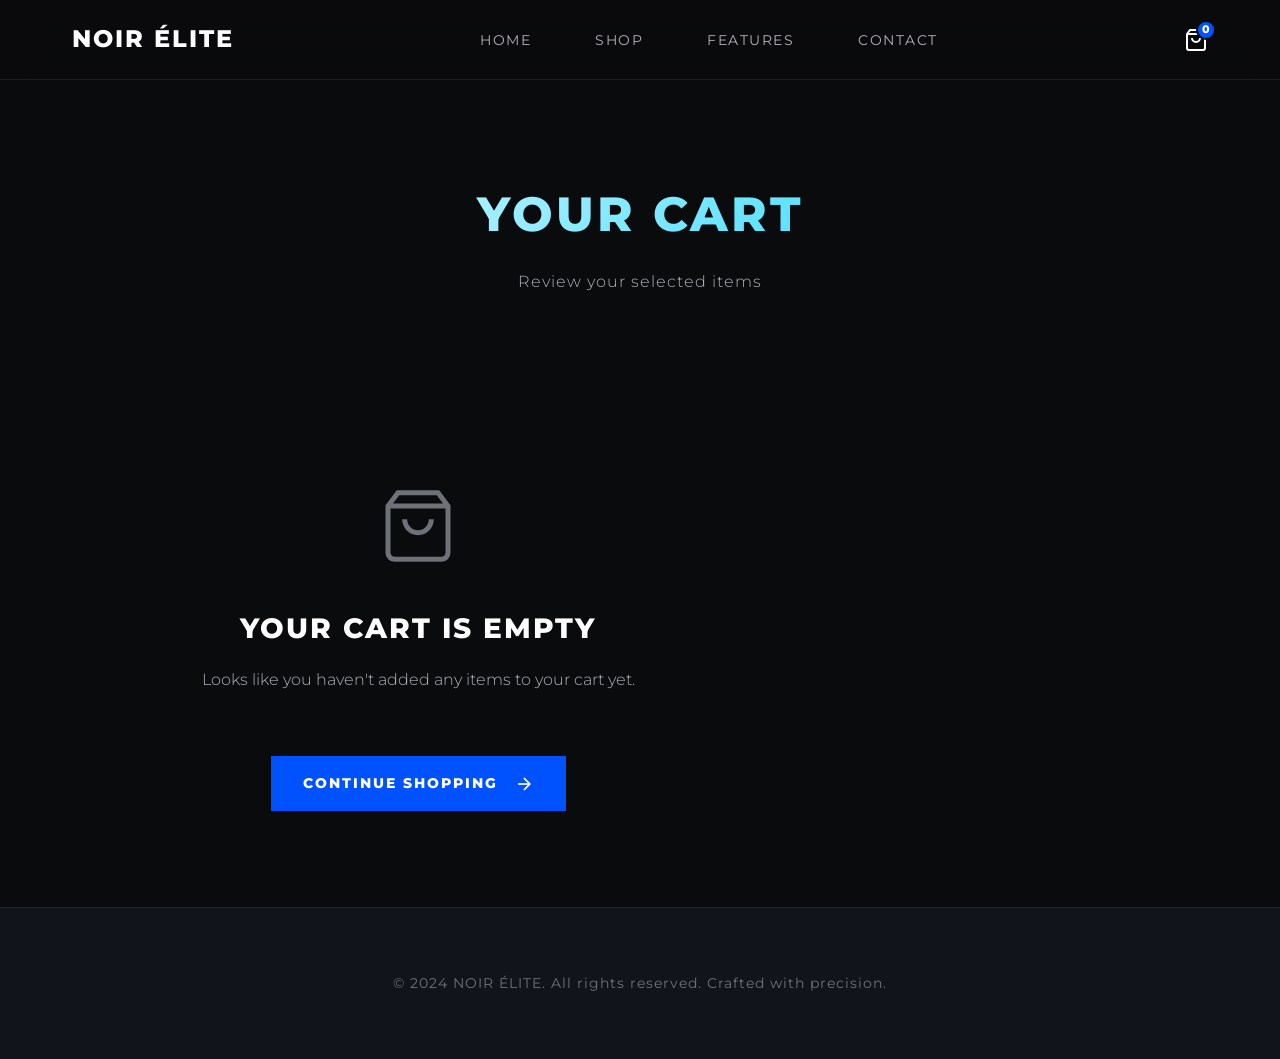
==== cart.html @ 3f2ed835 "Website updated" ====
<!DOCTYPE html>
<html lang="en">
<head>
    <meta charset="UTF-8">
    <meta name="viewport" content="width=device-width, initial-scale=1.0">
    <title>Shopping Cart | NOIR ÉLITE</title>
    <link rel="preconnect" href="https://fonts.googleapis.com">
    <link rel="preconnect" href="https://fonts.gstatic.com" crossorigin>
    <link href="https://fonts.googleapis.com/css2?family=Montserrat:wght@300;400;800&display=swap" rel="stylesheet">
    <link rel="stylesheet" href="style.css">
    <style>
        /* Cart-specific styles */
        .cart-page {
            padding-top: calc(var(--navbar-height) + var(--spacing-xl));
            min-height: 100vh;
        }

        .cart-container {
            max-width: var(--max-width);
            margin: 0 auto;
            padding: 0 var(--spacing-md);
        }

        .cart-header {
            text-align: center;
            margin-bottom: var(--spacing-xl);
        }

        .cart-title {
            font-size: clamp(2rem, 4vw, 3rem);
            font-weight: var(--font-weight-bold);
            letter-spacing: 3px;
            margin-bottom: var(--spacing-sm);
            background: linear-gradient(135deg, var(--color-text-primary) 0%, var(--color-accent-cyan) 100%);
            -webkit-background-clip: text;
            -webkit-text-fill-color: transparent;
            background-clip: text;
        }

        .cart-subtitle {
            font-size: 1rem;
            font-weight: var(--font-weight-light);
            color: var(--color-text-secondary);
            letter-spacing: 1px;
        }

        .cart-content {
            display: grid;
            grid-template-columns: 1fr 380px;
            gap: var(--spacing-lg);
            align-items: start;
        }

        .cart-items {
            display: flex;
            flex-direction: column;
            gap: var(--spacing-md);
        }

        .cart-item {
            background: var(--color-bg-card);
            border: 1px solid var(--color-border);
            padding: var(--spacing-md);
            display: grid;
            grid-template-columns: 120px 1fr auto;
            gap: var(--spacing-md);
            align-items: center;
            transition: all var(--transition-medium);
            position: relative;
        }

        .cart-item::before {
            content: '';
            position: absolute;
            top: 0;
            left: 0;
            right: 0;
            bottom: 0;
            border: 1px solid transparent;
            transition: border-color var(--transition-medium);
            pointer-events: none;
        }

        .cart-item:hover::before {
            border-color: var(--color-border-hover);
        }

        .cart-item-image {
            width: 120px;
            height: 160px;
            object-fit: cover;
            border: 1px solid var(--color-border);
        }

        .cart-item-details {
            display: flex;
            flex-direction: column;
            gap: var(--spacing-xs);
        }

        .cart-item-name {
            font-size: 1.1rem;
            font-weight: var(--font-weight-bold);
            letter-spacing: 0.5px;
        }

        .cart-item-category {
            font-size: 0.85rem;
            color: var(--color-text-muted);
            letter-spacing: 1px;
            text-transform: uppercase;
        }

        .cart-item-price {
            font-size: 1.25rem;
            font-weight: var(--font-weight-bold);
            color: var(--color-accent-cyan);
            text-shadow: 0 0 10px rgba(0, 210, 255, 0.3);
        }

        .cart-item-actions {
            display: flex;
            flex-direction: column;
            align-items: flex-end;
            gap: var(--spacing-sm);
        }

        .quantity-controls {
            display: flex;
            align-items: center;
            gap: var(--spacing-sm);
            background: var(--color-bg-secondary);
            border: 1px solid var(--color-border);
            padding: var(--spacing-xs);
        }

        .quantity-btn {
            background: transparent;
            border: none;
            color: var(--color-text-primary);
            width: 32px;
            height: 32px;
            display: flex;
            align-items: center;
            justify-content: center;
            cursor: pointer;
            font-size: 1.2rem;
            font-weight: var(--font-weight-bold);
            transition: all var(--transition-fast);
            font-family: var(--font-family);
        }

        .quantity-btn:hover {
            background: var(--color-accent-primary);
            color: var(--color-text-primary);
        }

        .quantity-value {
            min-width: 40px;
            text-align: center;
            font-weight: var(--font-weight-bold);
            font-size: 1rem;
        }

        .remove-btn {
            background: transparent;
            border: 1px solid rgba(255, 100, 100, 0.3);
            color: #ff6464;
            padding: 0.5rem 1rem;
            font-family: var(--font-family);
            font-size: 0.8rem;
            font-weight: var(--font-weight-regular);
            letter-spacing: 1px;
            cursor: pointer;
            transition: all var(--transition-fast);
            text-transform: uppercase;
        }

        .remove-btn:hover {
            background: rgba(255, 100, 100, 0.1);
            border-color: #ff6464;
        }

        .cart-summary {
            background: var(--color-bg-card);
            border: 1px solid var(--color-border);
            padding: var(--spacing-lg);
            position: sticky;
            top: calc(var(--navbar-height) + var(--spacing-md));
        }

        .summary-title {
            font-size: 1.5rem;
            font-weight: var(--font-weight-bold);
            letter-spacing: 2px;
            margin-bottom: var(--spacing-lg);
            padding-bottom: var(--spacing-md);
            border-bottom: 1px solid var(--color-border);
        }

        .summary-row {
            display: flex;
            justify-content: space-between;
            margin-bottom: var(--spacing-sm);
            font-size: 0.95rem;
        }

        .summary-label {
            color: var(--color-text-secondary);
            font-weight: var(--font-weight-light);
        }

        .summary-value {
            font-weight: var(--font-weight-bold);
        }

        .summary-total {
            display: flex;
            justify-content: space-between;
            margin-top: var(--spacing-md);
            padding-top: var(--spacing-md);
            border-top: 1px solid var(--color-border);
            font-size: 1.25rem;
        }

        .summary-total-label {
            font-weight: var(--font-weight-bold);
            letter-spacing: 1px;
        }

        .summary-total-value {
            font-weight: var(--font-weight-bold);
            color: var(--color-accent-cyan);
            text-shadow: 0 0 10px rgba(0, 210, 255, 0.3);
        }

        .checkout-btn {
            width: 100%;
            margin-top: var(--spacing-lg);
            padding: 1.2rem;
            background: var(--color-accent-primary);
            color: var(--color-text-primary);
            border: none;
            font-family: var(--font-family);
            font-size: 0.9rem;
            font-weight: var(--font-weight-bold);
            letter-spacing: 2px;
            cursor: pointer;
            text-transform: uppercase;
            transition: all var(--transition-medium);
            display: flex;
            align-items: center;
            justify-content: center;
            gap: var(--spacing-sm);
        }

        .checkout-btn:hover {
            background: var(--color-accent-cyan);
            box-shadow: var(--shadow-glow);
            transform: translateY(-2px);
        }

        .checkout-btn:disabled {
            opacity: 0.5;
            cursor: not-allowed;
            pointer-events: none;
        }

        .continue-shopping {
            display: block;
            text-align: center;
            margin-top: var(--spacing-md);
            color: var(--color-text-secondary);
            text-decoration: none;
            font-size: 0.9rem;
            letter-spacing: 1px;
            transition: color var(--transition-fast);
        }

        .continue-shopping:hover {
            color: var(--color-accent-cyan);
        }

        .empty-cart {
            text-align: center;
            padding: var(--spacing-xl) 0;
        }

        .empty-cart-icon {
            color: var(--color-text-muted);
            margin-bottom: var(--spacing-md);
        }

        .empty-cart-title {
            font-size: 1.75rem;
            font-weight: var(--font-weight-bold);
            letter-spacing: 2px;
            margin-bottom: var(--spacing-sm);
        }

        .empty-cart-text {
            color: var(--color-text-secondary);
            margin-bottom: var(--spacing-lg);
            font-weight: var(--font-weight-light);
        }

        .back-to-shop {
            display: inline-flex;
            align-items: center;
            gap: var(--spacing-sm);
            padding: 1rem 2rem;
            background: var(--color-accent-primary);
            color: var(--color-text-primary);
            text-decoration: none;
            font-size: 0.9rem;
            font-weight: var(--font-weight-bold);
            letter-spacing: 2px;
            transition: all var(--transition-medium);
            text-transform: uppercase;
        }

        .back-to-shop:hover {
            background: var(--color-accent-cyan);
            box-shadow: var(--shadow-glow);
            transform: translateY(-2px);
        }

        /* Responsive Design */
        @media (max-width: 968px) {
            .cart-content {
                grid-template-columns: 1fr;
            }

            .cart-summary {
                position: static;
            }

            .cart-item {
                grid-template-columns: 100px 1fr;
                gap: var(--spacing-sm);
            }

            .cart-item-image {
                width: 100px;
                height: 133px;
            }

            .cart-item-actions {
                grid-column: 1 / -1;
                flex-direction: row;
                justify-content: space-between;
                align-items: center;
            }
        }

        @media (max-width: 480px) {
            .cart-item {
                grid-template-columns: 1fr;
                text-align: center;
            }

            .cart-item-image {
                width: 100%;
                height: 200px;
                margin: 0 auto;
            }

            .cart-item-actions {
                flex-direction: column;
                align-items: stretch;
            }

            .quantity-controls {
                align-self: center;
            }
        }
    </style>
</head>
<body>
    <!-- Navigation -->
    <nav class="navbar" id="navbar">
        <div class="nav-container">
            <a href="index.html" class="logo">NOIR ÉLITE</a>
            <ul class="nav-links">
                <li><a href="index.html" class="nav-link">Home</a></li>
                <li><a href="index.html#shop" class="nav-link">Shop</a></li>
                <li><a href="index.html#features" class="nav-link">Features</a></li>
                <li><a href="index.html#contact" class="nav-link">Contact</a></li>
            </ul>
            <a href="cart.html" class="cart-icon" id="cartIcon">
                <svg width="24" height="24" viewBox="0 0 24 24" fill="none" stroke="currentColor" stroke-width="2">
                    <path d="M6 2L3 6v14a2 2 0 0 0 2 2h14a2 2 0 0 0 2-2V6l-3-4z"></path>
                    <line x1="3" y1="6" x2="21" y2="6"></line>
                    <path d="M16 10a4 4 0 0 1-8 0"></path>
                </svg>
                <span class="cart-badge" id="cartBadge">0</span>
            </a>
        </div>
    </nav>

    <!-- Cart Page Content -->
    <div class="cart-page">
        <div class="cart-container">
            <div class="cart-header">
                <h1 class="cart-title">YOUR CART</h1>
                <p class="cart-subtitle">Review your selected items</p>
            </div>

            <div class="cart-content" id="cartContent">
                <!-- Cart items will be dynamically inserted here -->
            </div>
        </div>
    </div>

    <!-- Footer -->
    <footer class="footer">
        <div class="container">
            <p class="footer-text">© 2024 NOIR ÉLITE. All rights reserved. Crafted with precision.</p>
        </div>
    </footer>

    <script src="script.js"></script>
    <script>
        // Cart page specific initialization
        document.addEventListener('DOMContentLoaded', () => {
            // Ensure cart is loaded before rendering
            if (typeof loadCart === 'function') {
                loadCart();
            }
            renderCart();
        });
    </script>
</body>
</html>
---- style.css ----
/* ============================================
   NOIR ÉLITE - Luxury Men's Fashion
   Premium Design System
   ============================================ */

/* CSS Variables - Design Tokens */
:root {
    /* Colors */
    --color-bg-primary: #0a0b0d;
    --color-bg-secondary: #12141c;
    --color-bg-card: #12141c;
    --color-accent-primary: #0052ff;
    --color-accent-cyan: #00d2ff;
    --color-text-primary: #ffffff;
    --color-text-secondary: #b0b3b8;
    --color-text-muted: #6e7278;
    --color-border: rgba(255, 255, 255, 0.08);
    --color-border-hover: rgba(0, 210, 255, 0.3);
    
    /* Typography */
    --font-family: 'Montserrat', sans-serif;
    --font-weight-light: 300;
    --font-weight-regular: 400;
    --font-weight-bold: 800;
    
    /* Spacing */
    --spacing-xs: 0.5rem;
    --spacing-sm: 1rem;
    --spacing-md: 2rem;
    --spacing-lg: 4rem;
    --spacing-xl: 6rem;
    
    /* Layout */
    --max-width: 1200px;
    --navbar-height: 80px;
    --navbar-height-scrolled: 60px;
    
    /* Transitions */
    --transition-fast: 0.2s ease;
    --transition-medium: 0.3s ease;
    --transition-slow: 0.5s cubic-bezier(0.25, 1, 0.5, 1);
    
    /* Shadows */
    --shadow-glow: 0 0 20px rgba(0, 210, 255, 0.3);
    --shadow-card: 0 4px 20px rgba(0, 0, 0, 0.4);
}

/* Reset & Base Styles */
* {
    margin: 0;
    padding: 0;
    box-sizing: border-box;
}

html {
    scroll-behavior: smooth;
}

body {
    font-family: var(--font-family);
    background-color: var(--color-bg-primary);
    color: var(--color-text-primary);
    line-height: 1.6;
    overflow-x: hidden;
    -webkit-font-smoothing: antialiased;
    -moz-osx-font-smoothing: grayscale;
}

/* Container */
.container {
    max-width: var(--max-width);
    margin: 0 auto;
    padding: 0 var(--spacing-md);
}

/* ============================================
   Navigation - Glassmorphism
   ============================================ */
.navbar {
    position: fixed;
    top: 0;
    left: 0;
    right: 0;
    height: var(--navbar-height);
    background: rgba(10, 11, 13, 0.7);
    backdrop-filter: blur(20px);
    -webkit-backdrop-filter: blur(20px);
    border-bottom: 1px solid var(--color-border);
    z-index: 1000;
    transition: all var(--transition-medium);
}

.navbar.scrolled {
    height: var(--navbar-height-scrolled);
    background: rgba(10, 11, 13, 0.95);
    box-shadow: 0 4px 30px rgba(0, 0, 0, 0.5);
}

.nav-container {
    max-width: var(--max-width);
    margin: 0 auto;
    padding: 0 var(--spacing-md);
    height: 100%;
    display: flex;
    align-items: center;
    justify-content: space-between;
}

.logo {
    font-size: 1.5rem;
    font-weight: var(--font-weight-bold);
    color: var(--color-text-primary);
    text-decoration: none;
    letter-spacing: 2px;
    transition: color var(--transition-fast);
}

.logo:hover {
    color: var(--color-accent-cyan);
}

.nav-links {
    display: flex;
    list-style: none;
    gap: var(--spacing-lg);
}

.nav-link {
    color: var(--color-text-secondary);
    text-decoration: none;
    font-size: 0.85rem;
    font-weight: var(--font-weight-regular);
    letter-spacing: 1.5px;
    text-transform: uppercase;
    position: relative;
    transition: color var(--transition-fast);
    padding: var(--spacing-xs) 0;
}

.nav-link::after {
    content: '';
    position: absolute;
    bottom: 0;
    left: 0;
    width: 0;
    height: 1px;
    background: var(--color-accent-cyan);
    transition: width var(--transition-medium);
}

.nav-link:hover,
.nav-link.active {
    color: var(--color-accent-cyan);
}

.nav-link:hover::after,
.nav-link.active::after {
    width: 100%;
}

.cart-icon {
    position: relative;
    cursor: pointer;
    color: var(--color-text-primary);
    transition: color var(--transition-fast);
    display: flex;
    align-items: center;
    justify-content: center;
}

.cart-icon:hover {
    color: var(--color-accent-cyan);
}

.cart-badge {
    position: absolute;
    top: -8px;
    right: -8px;
    background: var(--color-accent-primary);
    color: var(--color-text-primary);
    font-size: 0.7rem;
    font-weight: var(--font-weight-bold);
    width: 20px;
    height: 20px;
    border-radius: 50%;
    display: flex;
    align-items: center;
    justify-content: center;
    border: 2px solid var(--color-bg-primary);
    transition: all var(--transition-fast);
}

.cart-badge.pulse {
    animation: pulse 0.4s ease;
}

@keyframes pulse {
    0%, 100% { transform: scale(1); }
    50% { transform: scale(1.3); }
}

/* ============================================
   Hero Section
   ============================================ */
.hero {
    position: relative;
    height: 100vh;
    min-height: 600px;
    display: flex;
    align-items: center;
    justify-content: center;
    overflow: hidden;
    background-image: url('https://images.unsplash.com/photo-1488161628813-04466f872be2?auto=format&fit=crop&q=80&w=1920');
    background-size: cover;
    background-position: center;
    background-repeat: no-repeat;
}

.hero-overlay {
    position: absolute;
    top: 0;
    left: 0;
    right: 0;
    bottom: 0;
    background: linear-gradient(
        135deg,
        rgba(10, 11, 13, 0.85) 0%,
        rgba(10, 11, 13, 0.7) 50%,
        rgba(0, 82, 255, 0.2) 100%
    );
    z-index: 1;
}

.hero-content {
    position: relative;
    z-index: 2;
    text-align: center;
    max-width: 900px;
    padding: var(--spacing-md);
}

.hero-title {
    margin-bottom: var(--spacing-md);
}

.hero-subtitle {
    display: block;
    font-size: clamp(1rem, 2vw, 1.25rem);
    font-weight: var(--font-weight-light);
    letter-spacing: 8px;
    color: var(--color-accent-cyan);
    margin-bottom: var(--spacing-sm);
    text-shadow: 0 0 20px rgba(0, 210, 255, 0.5);
}

.hero-main {
    display: block;
    font-size: clamp(3rem, 8vw, 6rem);
    font-weight: var(--font-weight-bold);
    letter-spacing: 4px;
    line-height: 1.1;
    background: linear-gradient(135deg, var(--color-text-primary) 0%, var(--color-accent-cyan) 100%);
    -webkit-background-clip: text;
    -webkit-text-fill-color: transparent;
    background-clip: text;
    text-shadow: 0 0 40px rgba(0, 210, 255, 0.3);
}

.hero-description {
    font-size: clamp(1rem, 2vw, 1.15rem);
    font-weight: var(--font-weight-light);
    color: var(--color-text-secondary);
    max-width: 600px;
    margin: 0 auto var(--spacing-lg);
    line-height: 1.8;
}

.cta-button {
    display: inline-flex;
    align-items: center;
    gap: var(--spacing-sm);
    padding: 1.2rem 2.5rem;
    background: transparent;
    color: var(--color-text-primary);
    text-decoration: none;
    font-size: 0.9rem;
    font-weight: var(--font-weight-bold);
    letter-spacing: 2px;
    border: 2px solid var(--color-accent-primary);
    position: relative;
    overflow: hidden;
    transition: all var(--transition-medium);
    text-transform: uppercase;
}

.cta-button::before {
    content: '';
    position: absolute;
    top: 0;
    left: -100%;
    width: 100%;
    height: 100%;
    background: linear-gradient(90deg, transparent, var(--color-accent-primary), transparent);
    transition: left var(--transition-slow);
}

.cta-button:hover::before {
    left: 100%;
}

.cta-button:hover {
    background: var(--color-accent-primary);
    box-shadow: var(--shadow-glow);
    transform: translateY(-2px);
}

.cta-button svg {
    transition: transform var(--transition-fast);
}

.cta-button:hover svg {
    transform: translateX(4px);
}

/* ============================================
   Animations - Fade In & Slide Up
   ============================================ */
.animate-fade-up {
    opacity: 0;
    transform: translateY(40px);
    animation: fadeUp 1s cubic-bezier(0.25, 1, 0.5, 1) forwards;
}

@keyframes fadeUp {
    to {
        opacity: 1;
        transform: translateY(0);
    }
}

/* Scroll Reveal Animation */
.reveal-element {
    opacity: 0;
    transform: translateY(30px);
    transition: all 0.8s cubic-bezier(0.25, 1, 0.5, 1);
}

.reveal-element.revealed {
    opacity: 1;
    transform: translateY(0);
}

/* ============================================
   Section Styles
   ============================================ */
section {
    padding: var(--spacing-xl) 0;
}

.section-header {
    text-align: center;
    margin-bottom: var(--spacing-xl);
}

.section-title {
    font-size: clamp(2rem, 4vw, 3rem);
    font-weight: var(--font-weight-bold);
    letter-spacing: 3px;
    margin-bottom: var(--spacing-sm);
    background: linear-gradient(135deg, var(--color-text-primary) 0%, var(--color-accent-cyan) 100%);
    -webkit-background-clip: text;
    -webkit-text-fill-color: transparent;
    background-clip: text;
}

.section-subtitle {
    font-size: 1rem;
    font-weight: var(--font-weight-light);
    color: var(--color-text-secondary);
    letter-spacing: 1px;
}

/* ============================================
   Shop Section - Product Grid
   ============================================ */
.shop-section {
    background: var(--color-bg-primary);
}

.product-grid {
    display: grid;
    grid-template-columns: repeat(auto-fit, minmax(280px, 1fr));
    gap: var(--spacing-lg);
}

.product-card {
    background: var(--color-bg-card);
    border: 1px solid var(--color-border);
    overflow: hidden;
    transition: all var(--transition-medium);
    position: relative;
}

.product-card::before {
    content: '';
    position: absolute;
    top: 0;
    left: 0;
    right: 0;
    bottom: 0;
    border: 1px solid transparent;
    transition: border-color var(--transition-medium);
    pointer-events: none;
    z-index: 2;
}

.product-card:hover {
    transform: translateY(-8px);
    box-shadow: var(--shadow-card);
}

.product-card:hover::before {
    border-color: var(--color-border-hover);
}

.product-image-container {
    position: relative;
    width: 100%;
    aspect-ratio: 3 / 4;
    overflow: hidden;
    background: var(--color-bg-secondary);
}

.product-image {
    width: 100%;
    height: 100%;
    object-fit: cover;
    transition: transform 0.6s cubic-bezier(0.25, 1, 0.5, 1);
    display: block;
}

.product-card:hover .product-image {
    transform: scale(1.08);
}

.product-overlay {
    position: absolute;
    top: 0;
    left: 0;
    right: 0;
    bottom: 0;
    background: linear-gradient(
        to top,
        rgba(10, 11, 13, 0.95) 0%,
        rgba(10, 11, 13, 0.5) 50%,
        transparent 100%
    );
    display: flex;
    align-items: flex-end;
    justify-content: center;
    padding-bottom: var(--spacing-md);
    opacity: 0;
    transition: opacity var(--transition-medium);
}

.product-card:hover .product-overlay {
    opacity: 1;
}

.quick-add-btn {
    background: var(--color-accent-primary);
    color: var(--color-text-primary);
    border: none;
    padding: 1rem 2rem;
    font-family: var(--font-family);
    font-size: 0.85rem;
    font-weight: var(--font-weight-bold);
    letter-spacing: 1.5px;
    cursor: pointer;
    position: relative;
    overflow: hidden;
    transform: translateY(20px);
    transition: all var(--transition-medium);
    text-transform: uppercase;
}

.product-card:hover .quick-add-btn {
    transform: translateY(0);
}

.quick-add-btn::before {
    content: '';
    position: absolute;
    top: 50%;
    left: 50%;
    width: 0;
    height: 0;
    border-radius: 50%;
    background: rgba(255, 255, 255, 0.2);
    transform: translate(-50%, -50%);
    transition: width 0.6s, height 0.6s;
}

.quick-add-btn:hover::before {
    width: 300px;
    height: 300px;
}

.quick-add-btn:hover {
    background: var(--color-accent-cyan);
    box-shadow: var(--shadow-glow);
    transform: translateY(-2px);
}

.quick-add-btn.added {
    background: var(--color-accent-cyan);
    pointer-events: none;
}

.product-info {
    padding: var(--spacing-md);
    border-top: 1px solid var(--color-border);
}

.product-name {
    font-size: 1.1rem;
    font-weight: var(--font-weight-bold);
    margin-bottom: var(--spacing-xs);
    letter-spacing: 0.5px;
}

.product-category {
    font-size: 0.85rem;
    color: var(--color-text-muted);
    margin-bottom: var(--spacing-sm);
    letter-spacing: 1px;
    text-transform: uppercase;
}

.product-price {
    font-size: 1.25rem;
    font-weight: var(--font-weight-bold);
    color: var(--color-accent-cyan);
    text-shadow: 0 0 10px rgba(0, 210, 255, 0.3);
}

/* ============================================
   Features Section
   ============================================ */
.features-section {
    background: var(--color-bg-secondary);
    border-top: 1px solid var(--color-border);
    border-bottom: 1px solid var(--color-border);
}

.features-grid {
    display: grid;
    grid-template-columns: repeat(auto-fit, minmax(250px, 1fr));
    gap: var(--spacing-lg);
}

.feature-card {
    text-align: center;
    padding: var(--spacing-lg) var(--spacing-md);
    background: var(--color-bg-card);
    border: 1px solid var(--color-border);
    transition: all var(--transition-medium);
}

.feature-card:hover {
    border-color: var(--color-border-hover);
    transform: translateY(-4px);
    box-shadow: var(--shadow-card);
}

.feature-icon {
    color: var(--color-accent-cyan);
    margin-bottom: var(--spacing-md);
    display: inline-block;
    transition: transform var(--transition-medium);
}

.feature-card:hover .feature-icon {
    transform: scale(1.1);
}

.feature-title {
    font-size: 1.25rem;
    font-weight: var(--font-weight-bold);
    margin-bottom: var(--spacing-sm);
    letter-spacing: 1px;
}

.feature-description {
    font-size: 0.95rem;
    color: var(--color-text-secondary);
    font-weight: var(--font-weight-light);
    line-height: 1.7;
}

/* ============================================
   Contact Section
   ============================================ */
.contact-section {
    background: var(--color-bg-primary);
}

.contact-content {
    max-width: 600px;
    margin: 0 auto;
}

.contact-form {
    display: flex;
    flex-direction: column;
    gap: var(--spacing-md);
}

.form-group input,
.form-group textarea {
    width: 100%;
    padding: 1.2rem;
    background: var(--color-bg-card);
    border: 1px solid var(--color-border);
    color: var(--color-text-primary);
    font-family: var(--font-family);
    font-size: 1rem;
    transition: all var(--transition-fast);
    outline: none;
}

.form-group input:focus,
.form-group textarea:focus {
    border-color: var(--color-accent-cyan);
    box-shadow: 0 0 0 3px rgba(0, 210, 255, 0.1);
}

.form-group input::placeholder,
.form-group textarea::placeholder {
    color: var(--color-text-muted);
}

.form-group textarea {
    resize: vertical;
    min-height: 120px;
}

.submit-btn {
    display: inline-flex;
    align-items: center;
    justify-content: center;
    gap: var(--spacing-sm);
    padding: 1.2rem 2.5rem;
    background: var(--color-accent-primary);
    color: var(--color-text-primary);
    border: none;
    font-family: var(--font-family);
    font-size: 0.9rem;
    font-weight: var(--font-weight-bold);
    letter-spacing: 2px;
    cursor: pointer;
    text-transform: uppercase;
    transition: all var(--transition-medium);
    align-self: center;
}

.submit-btn:hover {
    background: var(--color-accent-cyan);
    box-shadow: var(--shadow-glow);
    transform: translateY(-2px);
}

.submit-btn svg {
    transition: transform var(--transition-fast);
}

.submit-btn:hover svg {
    transform: translateX(4px);
}

/* ============================================
   Footer
   ============================================ */
.footer {
    padding: var(--spacing-lg) 0;
    background: var(--color-bg-secondary);
    border-top: 1px solid var(--color-border);
    text-align: center;
}

.footer-text {
    font-size: 0.9rem;
    color: var(--color-text-muted);
    letter-spacing: 1px;
}

/* ============================================
   Responsive Design
   ============================================ */

/* Tablets */
@media (max-width: 768px) {
    :root {
        --navbar-height: 70px;
        --navbar-height-scrolled: 60px;
    }

    .nav-links {
        gap: var(--spacing-md);
    }

    .nav-link {
        font-size: 0.8rem;
        letter-spacing: 1px;
    }

    .logo {
        font-size: 1.25rem;
    }

    .hero {
        min-height: 500px;
    }

    .product-grid {
        grid-template-columns: repeat(auto-fit, minmax(250px, 1fr));
        gap: var(--spacing-md);
    }

    .features-grid {
        grid-template-columns: repeat(auto-fit, minmax(220px, 1fr));
        gap: var(--spacing-md);
    }

    section {
        padding: var(--spacing-lg) 0;
    }
}

/* Mobile */
@media (max-width: 480px) {
    :root {
        --navbar-height: 60px;
        --navbar-height-scrolled: 55px;
    }

    .nav-links {
        display: none;
    }

    .logo {
        font-size: 1.1rem;
        letter-spacing: 1px;
    }

    .hero-subtitle {
        letter-spacing: 4px;
        font-size: 0.9rem;
    }

    .hero-main {
        letter-spacing: 2px;
    }

    .hero-description {
        font-size: 0.95rem;
    }

    .cta-button {
        padding: 1rem 2rem;
        font-size: 0.85rem;
    }

    .product-grid {
        grid-template-columns: 1fr;
        gap: var(--spacing-md);
    }

    .features-grid {
        grid-template-columns: 1fr;
        gap: var(--spacing-md);
    }

    .section-title {
        font-size: 1.75rem;
        letter-spacing: 2px;
    }

    .container {
        padding: 0 var(--spacing-sm);
    }

    section {
        padding: var(--spacing-md) 0;
    }

    .quick-add-btn {
        padding: 0.8rem 1.5rem;
        font-size: 0.8rem;
    }
}

/* Large Desktop */
@media (min-width: 1400px) {
    .product-grid {
        grid-template-columns: repeat(4, 1fr);
    }
}

/* Smooth Image Loading */
.product-image {
    opacity: 0;
    transition: opacity 0.3s ease;
}

.product-image.loaded {
    opacity: 1;
}

/* Selection Styling */
::selection {
    background: var(--color-accent-primary);
    color: var(--color-text-primary);
}

::-moz-selection {
    background: var(--color-accent-primary);
    color: var(--color-text-primary);
}

/* Scrollbar Styling */
::-webkit-scrollbar {
    width: 10px;
}

::-webkit-scrollbar-track {
    background: var(--color-bg-primary);
}

::-webkit-scrollbar-thumb {
    background: var(--color-bg-secondary);
    border: 1px solid var(--color-border);
}

::-webkit-scrollbar-thumb:hover {
    background: var(--color-accent-primary);
}
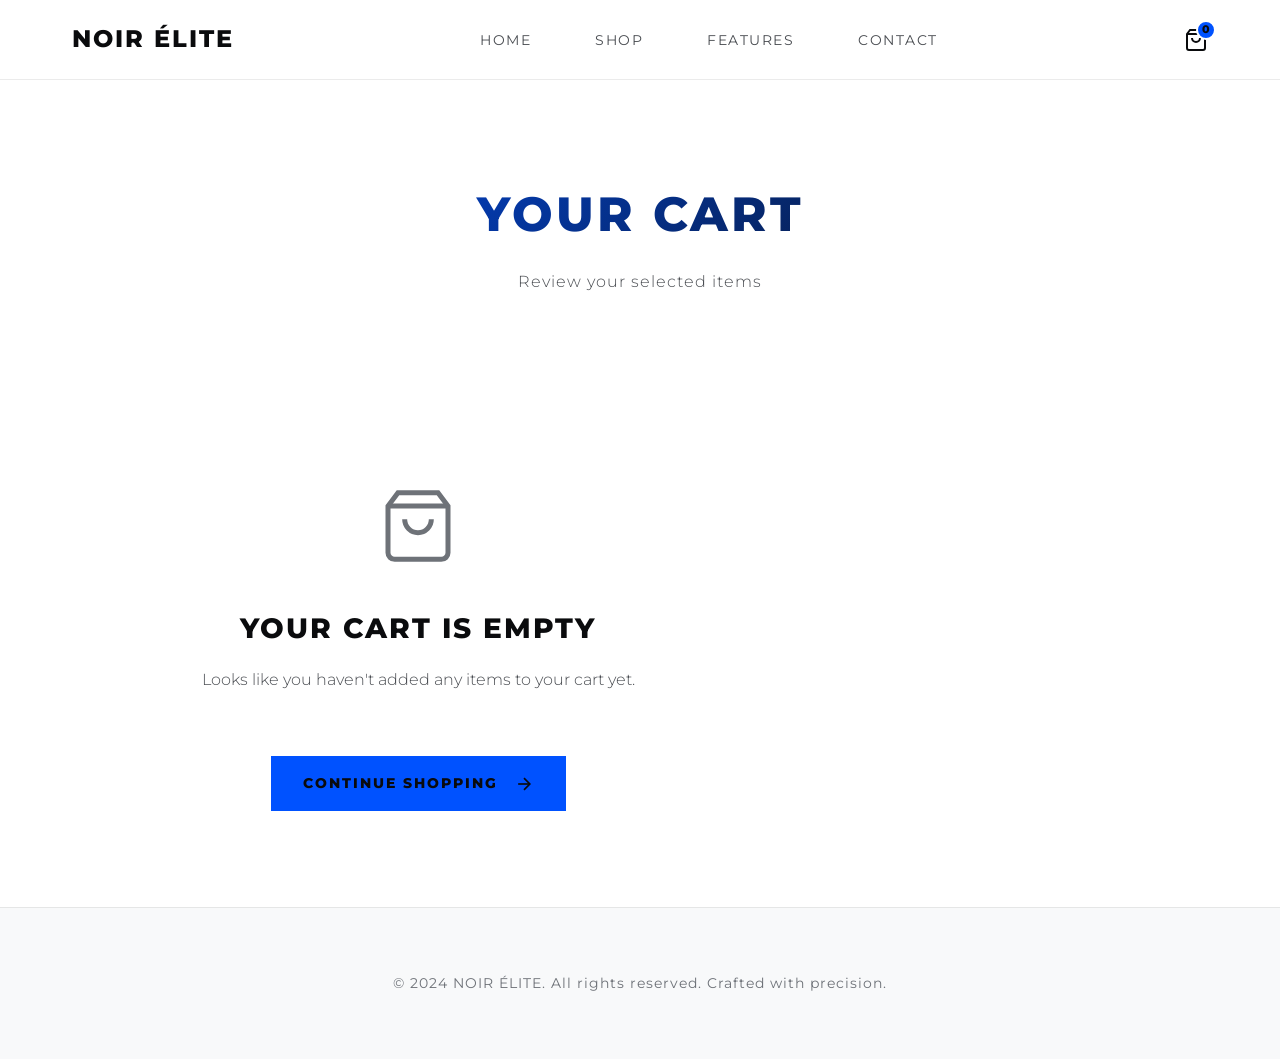
==== commit 698f39c6: "Website updated" ====
--- a/cart.html
+++ b/cart.html
@@ -31,7 +31,7 @@
             font-weight: var(--font-weight-bold);
             letter-spacing: 3px;
             margin-bottom: var(--spacing-sm);
-            background: linear-gradient(135deg, var(--color-text-primary) 0%, var(--color-accent-cyan) 100%);
+            background: linear-gradient(135deg, #0052ff 0%, #0a0b0d 100%);
             -webkit-background-clip: text;
             -webkit-text-fill-color: transparent;
             background-clip: text;
--- a/style.css
+++ b/style.css
@@ -6,16 +6,18 @@
 /* CSS Variables - Design Tokens */
 :root {
     /* Colors */
-    --color-bg-primary: #0a0b0d;
-    --color-bg-secondary: #12141c;
-    --color-bg-card: #12141c;
+    --color-bg-primary: #ffffff;
+    --color-bg-secondary: #f8f9fa;
+    --color-bg-card: #ffffff;
     --color-accent-primary: #0052ff;
     --color-accent-cyan: #00d2ff;
-    --color-text-primary: #ffffff;
-    --color-text-secondary: #b0b3b8;
+    --color-moonlight: #a8c5e8;
+    --color-silver: #c0c0c0;
+    --color-text-primary: #0a0b0d;
+    --color-text-secondary: #4a4d52;
     --color-text-muted: #6e7278;
-    --color-border: rgba(255, 255, 255, 0.08);
-    --color-border-hover: rgba(0, 210, 255, 0.3);
+    --color-border: rgba(0, 0, 0, 0.08);
+    --color-border-hover: rgba(168, 197, 232, 0.5);
     
     /* Typography */
     --font-family: 'Montserrat', sans-serif;
@@ -82,7 +84,7 @@
     left: 0;
     right: 0;
     height: var(--navbar-height);
-    background: rgba(10, 11, 13, 0.7);
+    background: rgba(255, 255, 255, 0.85);
     backdrop-filter: blur(20px);
     -webkit-backdrop-filter: blur(20px);
     border-bottom: 1px solid var(--color-border);
@@ -92,8 +94,8 @@
 
 .navbar.scrolled {
     height: var(--navbar-height-scrolled);
-    background: rgba(10, 11, 13, 0.95);
-    box-shadow: 0 4px 30px rgba(0, 0, 0, 0.5);
+    background: rgba(255, 255, 255, 0.95);
+    box-shadow: 0 4px 30px rgba(0, 0, 0, 0.1);
 }
 
 .nav-container {
@@ -224,9 +226,9 @@
     bottom: 0;
     background: linear-gradient(
         135deg,
-        rgba(10, 11, 13, 0.85) 0%,
-        rgba(10, 11, 13, 0.7) 50%,
-        rgba(0, 82, 255, 0.2) 100%
+        rgba(0, 0, 0, 0.6) 0%,
+        rgba(0, 0, 0, 0.4) 50%,
+        rgba(0, 82, 255, 0.15) 100%
     );
     z-index: 1;
 }
@@ -248,9 +250,12 @@
     font-size: clamp(1rem, 2vw, 1.25rem);
     font-weight: var(--font-weight-light);
     letter-spacing: 8px;
-    color: var(--color-accent-cyan);
+    background: linear-gradient(135deg, var(--color-moonlight) 0%, #0a0b0d 100%);
+    -webkit-background-clip: text;
+    -webkit-text-fill-color: transparent;
+    background-clip: text;
     margin-bottom: var(--spacing-sm);
-    text-shadow: 0 0 20px rgba(0, 210, 255, 0.5);
+    text-shadow: 0 0 20px rgba(168, 197, 232, 0.3);
 }
 
 .hero-main {
@@ -259,17 +264,20 @@
     font-weight: var(--font-weight-bold);
     letter-spacing: 4px;
     line-height: 1.1;
-    background: linear-gradient(135deg, var(--color-text-primary) 0%, var(--color-accent-cyan) 100%);
+    background: linear-gradient(135deg, var(--color-moonlight) 0%, #0a0b0d 100%);
     -webkit-background-clip: text;
     -webkit-text-fill-color: transparent;
     background-clip: text;
-    text-shadow: 0 0 40px rgba(0, 210, 255, 0.3);
+    text-shadow: 0 0 40px rgba(168, 197, 232, 0.3);
 }
 
 .hero-description {
     font-size: clamp(1rem, 2vw, 1.15rem);
     font-weight: var(--font-weight-light);
-    color: var(--color-text-secondary);
+    background: linear-gradient(135deg, var(--color-moonlight) 0%, #0a0b0d 100%);
+    -webkit-background-clip: text;
+    -webkit-text-fill-color: transparent;
+    background-clip: text;
     max-width: 600px;
     margin: 0 auto var(--spacing-lg);
     line-height: 1.8;
@@ -367,7 +375,7 @@
     font-weight: var(--font-weight-bold);
     letter-spacing: 3px;
     margin-bottom: var(--spacing-sm);
-    background: linear-gradient(135deg, var(--color-text-primary) 0%, var(--color-accent-cyan) 100%);
+    background: linear-gradient(135deg, var(--color-moonlight) 0%, #0a0b0d 100%);
     -webkit-background-clip: text;
     -webkit-text-fill-color: transparent;
     background-clip: text;
@@ -451,8 +459,8 @@
     bottom: 0;
     background: linear-gradient(
         to top,
-        rgba(10, 11, 13, 0.95) 0%,
-        rgba(10, 11, 13, 0.5) 50%,
+        rgba(0, 0, 0, 0.85) 0%,
+        rgba(0, 0, 0, 0.4) 50%,
         transparent 100%
     );
     display: flex;
@@ -828,6 +836,118 @@
     color: var(--color-text-primary);
 }
 
+/* Silver Shimmer Effect */
+@keyframes shimmer {
+    0% {
+        background-position: -1000px 0;
+    }
+    100% {
+        background-position: 1000px 0;
+    }
+}
+
+.product-card::after {
+    content: '';
+    position: absolute;
+    top: 0;
+    left: 0;
+    right: 0;
+    bottom: 0;
+    border: 1px solid transparent;
+    background: linear-gradient(
+        90deg,
+        transparent 0%,
+        rgba(192, 192, 192, 0.1) 50%,
+        transparent 100%
+    );
+    background-size: 1000px 100%;
+    animation: shimmer 3s infinite linear;
+    pointer-events: none;
+    z-index: 1;
+    opacity: 0;
+    transition: opacity var(--transition-medium);
+}
+
+.product-card:hover::after {
+    opacity: 1;
+}
+
+.feature-card::after {
+    content: '';
+    position: absolute;
+    top: 0;
+    left: 0;
+    right: 0;
+    bottom: 0;
+    border: 1px solid transparent;
+    background: linear-gradient(
+        90deg,
+        transparent 0%,
+        rgba(192, 192, 192, 0.15) 50%,
+        transparent 100%
+    );
+    background-size: 1000px 100%;
+    animation: shimmer 4s infinite linear;
+    pointer-events: none;
+    z-index: 1;
+    opacity: 0;
+    transition: opacity var(--transition-medium);
+}
+
+.feature-card:hover::after {
+    opacity: 1;
+}
+
+.cta-button::after {
+    content: '';
+    position: absolute;
+    top: -2px;
+    left: -2px;
+    right: -2px;
+    bottom: -2px;
+    background: linear-gradient(
+        90deg,
+        transparent 0%,
+        rgba(192, 192, 192, 0.3) 50%,
+        transparent 100%
+    );
+    background-size: 1000px 100%;
+    animation: shimmer 2s infinite linear;
+    z-index: -1;
+    opacity: 0;
+    transition: opacity var(--transition-medium);
+}
+
+.cta-button:hover::after {
+    opacity: 1;
+}
+
+.checkout-btn::after,
+.purchase-btn::after {
+    content: '';
+    position: absolute;
+    top: -2px;
+    left: -2px;
+    right: -2px;
+    bottom: -2px;
+    background: linear-gradient(
+        90deg,
+        transparent 0%,
+        rgba(192, 192, 192, 0.3) 50%,
+        transparent 100%
+    );
+    background-size: 1000px 100%;
+    animation: shimmer 2s infinite linear;
+    z-index: -1;
+    opacity: 0;
+    transition: opacity var(--transition-medium);
+}
+
+.checkout-btn:hover::after,
+.purchase-btn:hover::after {
+    opacity: 1;
+}
+
 /* Scrollbar Styling */
 ::-webkit-scrollbar {
     width: 10px;
@@ -844,4 +964,4 @@
 
 ::-webkit-scrollbar-thumb:hover {
     background: var(--color-accent-primary);
-}+}
